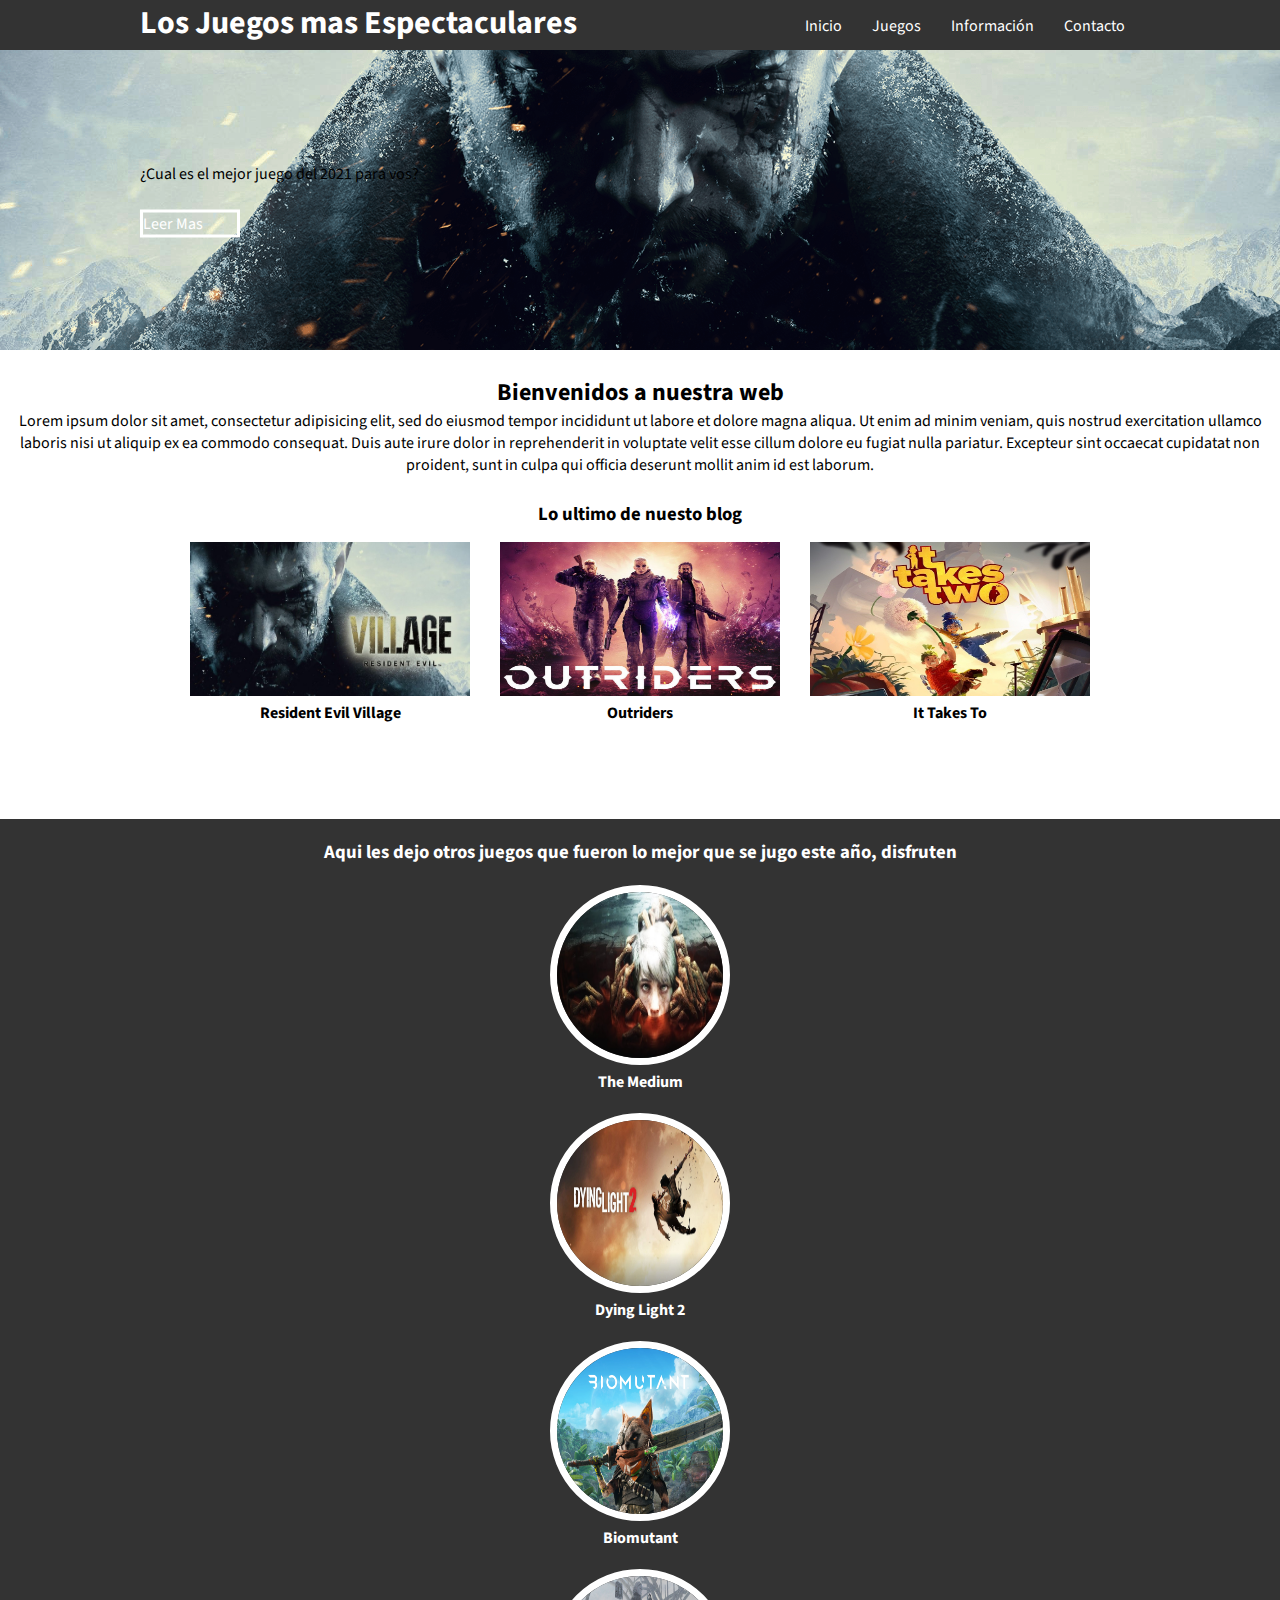
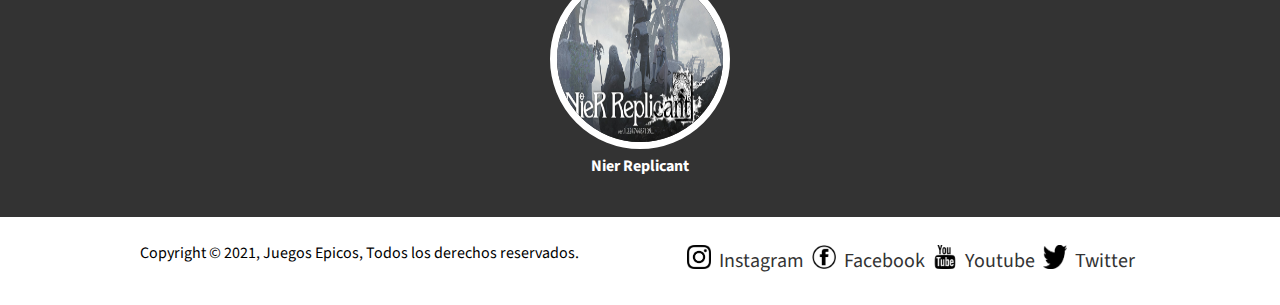
==== Layouts/index.html @ 34e48389 "Proyecto Semiterminado" ====
<!DOCTYPE html>
<html lang="en" dir="ltr">
  <head>
    <meta charset="utf-8">
    <link rel="stylesheet" href="../Assets/css/estilos.css">
    <link rel="stylesheet" href="../Assets/css/fontello.css">
    <title>Juegos Epicos</title>
  </head>
  <body>
<header>
  <div class="contenedor">
      <h1 class="icon-mando">Los Juegos mas Espectaculares</h1>
      <input type="checkbox" id="menu-bar">
      <label class="icon-menu" for="menu-bar"></label>
      <nav class="menu">
        <a href="../Layouts/index.html#">Inicio</a>
        <a href="#">Juegos</a>
        <a href="#">Información</a>
        <a href="../Layouts/contacto.html">Contacto</a>
      </nav>
  </div>
</header>
<main>
  <section id="banner">
    <img src="../Assets/img/Portada.png" alt="Banner">
    <h2>Mejores comentarios de jugabilidad</h2>
    <div class="contenedor">
    <p>¿Cual es el mejor juego del 2021 para vos?</p>
    <a href="#">Leer Mas</a>
    </div>
  </section>
  <section id="bienvenidos">
  <h2>Bienvenidos a nuestra web</h2>
  <p>Lorem ipsum dolor sit amet, consectetur adipisicing elit, sed do eiusmod tempor incididunt ut labore et dolore magna aliqua. Ut enim ad minim veniam, quis nostrud exercitation ullamco laboris nisi ut aliquip ex ea commodo consequat. Duis aute irure dolor in reprehenderit in voluptate velit esse cillum dolore eu fugiat nulla pariatur. Excepteur sint occaecat cupidatat non proident, sunt in culpa qui officia deserunt mollit anim id est laborum.</p>
  </section>

  <section id="blog">
  <h3>Lo ultimo de nuesto blog</h3>
  <div class="contenedor">
    <article>
      <img src="../Assets/img/residentevil8.jpg" alt="blog1">
      <h4>Resident Evil Village</h4>
    </article>
    <article>
      <img src="../Assets/img/outriders.jpg" alt="blog2">
      <h4>Outriders</h4>
    </article>
    <article>
      <img src="../Assets/img/it takes to.jpg" alt="blog3">
      <h4>It Takes To</h4>
    </article>
  </div>
  </section>

<section id="info">
  <h3>Aqui les dejo otros juegos que fueron lo mejor que se jugo este año, disfruten</h3>
<div class="contenedor">
    <div class="info-pag">
      <img src="../Assets/img/themedium.jpg" alt="The Medium">
      <h4>The Medium</h4>
    </div>

    <div class="info-pag">
      <img src="../Assets/img/dying light 2.jpg" alt="Dying Light 2">
      <h4>Dying Light 2</h4>
    </div>

    <div class="info-pag">
          <img src="../Assets/img/biomutant.jpg" alt="Biomutant">
          <h4>Biomutant</h4>
        </div>

        <div class="info-pag">
              <img src="../Assets/img/nierreplicant.jpg" alt="Nier Replicant">
              <h4>Nier Replicant</h4>
            </div>
</div>
</section>
</main>
<footer>
<div class="contenedor">
<p class="copyright">Copyright © 2021, Juegos Epicos, Todos los derechos reservados.</p>
    <div class="redes-sociales">
  <img src="../Assets/img/instagram.png" alt="instagram"> <a href="#">Instagram</a>
  <img src="../Assets/img/facebook.png" alt="Facebook">   <a href="#">Facebook</a>
  <img src="../Assets/img/youtube.png" alt="Youtube">     <a href="#">Youtube</a>
  <img src="../Assets/img/twitter.png" alt="Twitter">     <a href="#">Twitter</a>
    </div>
  </div>
  </footer>
</body>
</html>
---- Assets/css/estilos.css ----
@import url('https://fonts.googleapis.com/css2?family=Source+Sans+Pro&display=swap');
@import url('menu.css');
@import url('banner.css');
@import url('blog.css');
@import url('info.css');
* {
  margin: 0;
  padding: 0;
  box-sizing: border-box;
}

body {
  font-family: 'Source Sans Pro', sans-serif;
}

header {
  width: 100%;
  height: 50px;
  background: #333;
  color: #fff;

  position: fixed;
  top: 0;
  left: 0;
  z-index: 100;
}

.contenedor {
  width: 98%;
  margin: auto;
}

h1 {
  float: left;
}

header .contenedor {
  display: table;
}

section {
  width: 100%;
  margin-bottom: 25px;
}

#bienvenidos {
  text-align: center;
}

footer .contenedor {
  display: flex;
  flex-wrap: wrap;
  justify-content: center;
  padding-bottom: 25px;
}

#copyright {
  font-size: 20px;
}

.redes-sociales {
  width: 100%;
  text-align: center;
  font-size: 28px;
}

.redes-sociales a {
  color: #333;
  text-decoration: none;
}

.redes-sociales img {
  padding: 3px;
  width: 30px;
  height: 30px;
  display: flex;
  justify-content: space-between;
  align-items: flex-end;
}

.redes-sociales a {
  text-decoration: none;
  padding: 5px;
  font-size: 20px;
  display: flex;
  justify-content: space-between;
}

.redes-sociales a:hover {
  cursor: pointer;
}

@media (min-width:768px) {
  .redes-sociales {
    width: auto;
    display: flex;
    justify-content: space-between;
  }
  .redes-sociales p {
    display: flex;
    flex-wrap: wrap;
    justify-content: space-between;
    padding: 5px;
  }
}

@media (min-width:1024px) {
  .contenedor {
    width: 1000px;
  }
}

  footer .contenedor {
    justify-content: space-between;
}
---- Assets/css/fontello.css ----
@font-face {
  font-family: 'fontello';
  src: url('../font/fontello.eot?52178387');
  src: url('../font/fontello.eot?52178387#iefix') format('embedded-opentype'),
       url('../font/fontello.woff2?52178387') format('woff2'),
       url('../font/fontello.woff?52178387') format('woff'),
       url('../font/fontello.ttf?52178387') format('truetype'),
       url('../font/fontello.svg?52178387#fontello') format('svg');
  font-weight: normal;
  font-style: normal;
}
/* Chrome hack: SVG is rendered more smooth in Windozze. 100% magic, uncomment if you need it. */
/* Note, that will break hinting! In other OS-es font will be not as sharp as it could be */
/*
@media screen and (-webkit-min-device-pixel-ratio:0) {
  @font-face {
    font-family: 'fontello';
    src: url('../font/fontello.svg?52178387#fontello') format('svg');
  }
}
*/
 
 [class^="icon-"]:before, [class*=" icon-"]:before {
  font-family: "fontello";
  font-style: normal;
  font-weight: normal;
  speak: never;
 
  display: inline-block;
  text-decoration: inherit;
  width: 1em;
  margin-right: .2em;
  text-align: center;
  /* opacity: .8; */
 
  /* For safety - reset parent styles, that can break glyph codes*/
  font-variant: normal;
  text-transform: none;
 
  /* fix buttons height, for twitter bootstrap */
  line-height: 1em;
 
  /* Animation center compensation - margins should be symmetric */
  /* remove if not needed */
  margin-left: .2em;
 
  /* you can be more comfortable with increased icons size */
  /* font-size: 120%; */
 
  /* Font smoothing. That was taken from TWBS */
  -webkit-font-smoothing: antialiased;
  -moz-osx-font-smoothing: grayscale;
 
  /* Uncomment for 3D effect */
  /* text-shadow: 1px 1px 1px rgba(127, 127, 127, 0.3); */
}
 
.icon-menu:before { content: '\f0c9'; } /* '' */
.icon-gamepad:before { content: '\f11b'; } /* '' */
.icon-youtube:before { content: '\f166'; } /* '' */
.icon-instagram:before { content: '\f16d'; } /* '' */
.icon-twitter:before { content: '\f304'; } /* '' */
.icon-facebook:before { content: '\f308'; } /* '' */
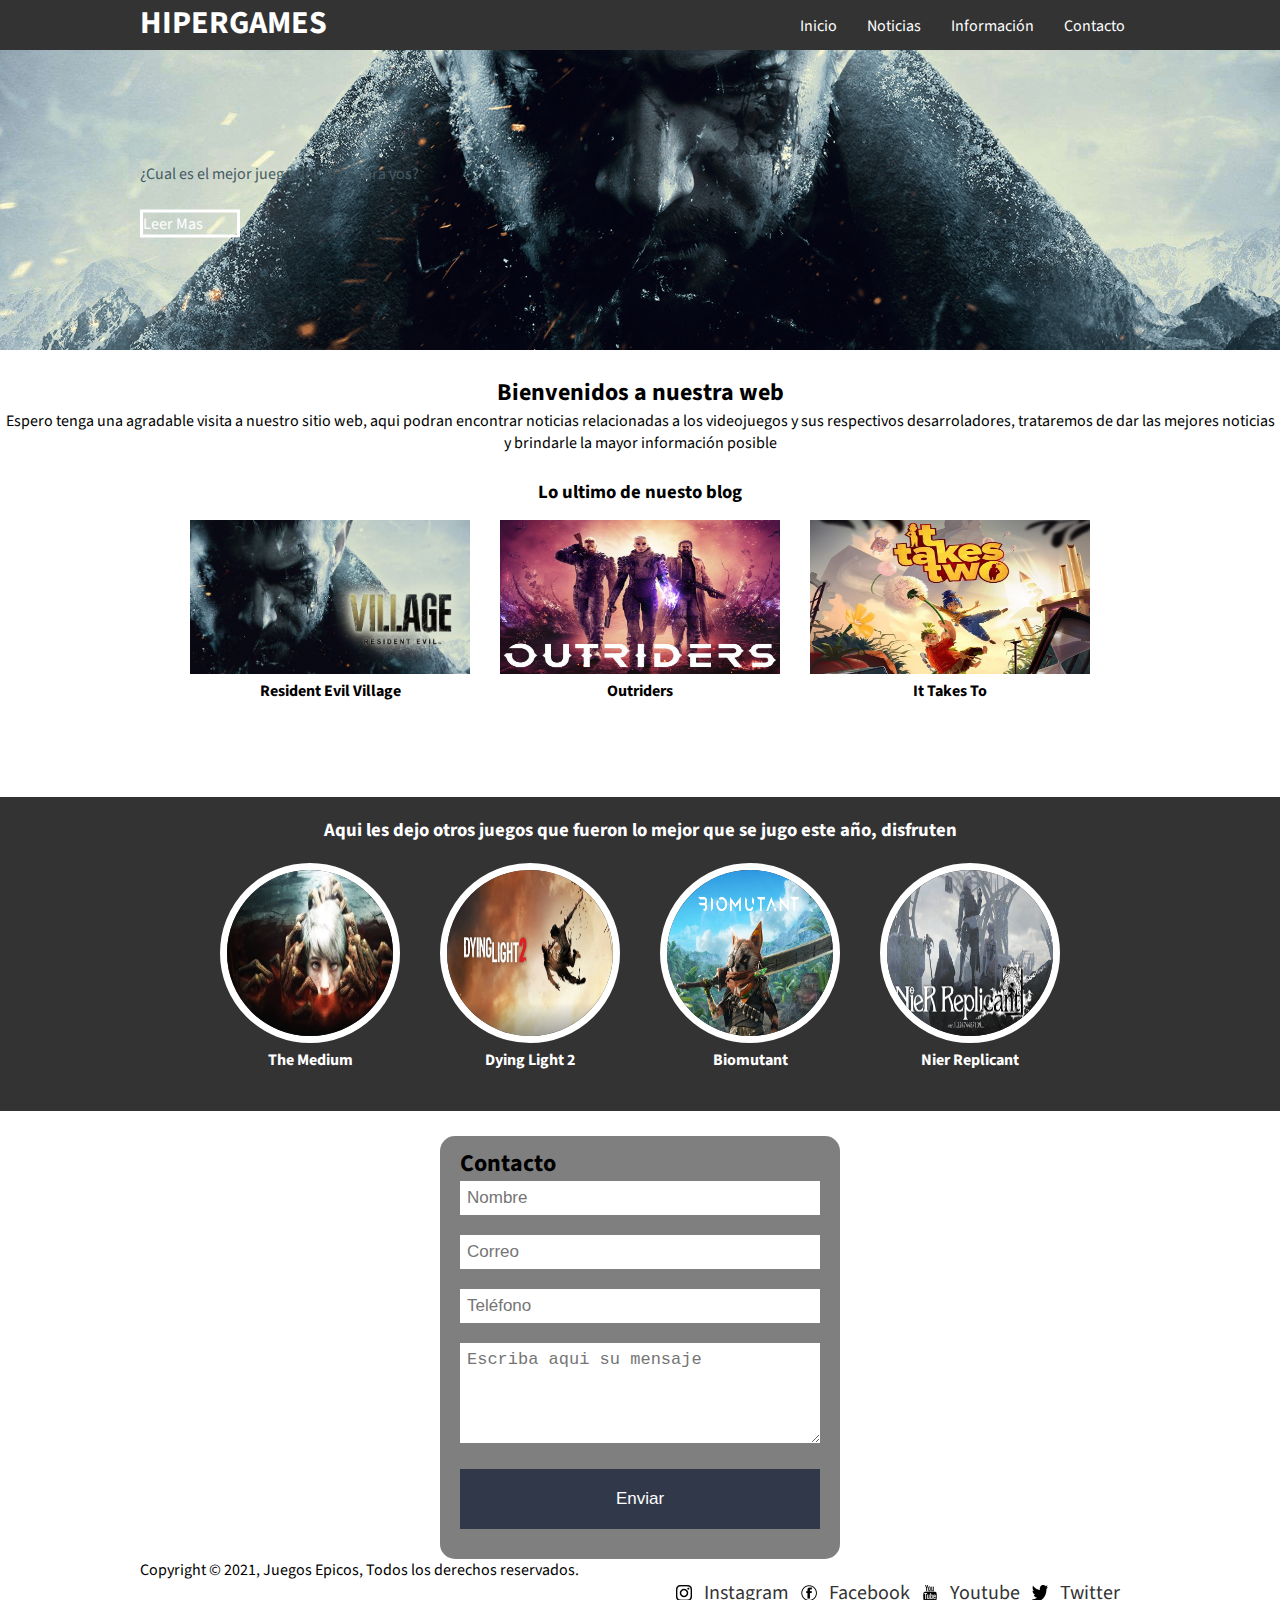
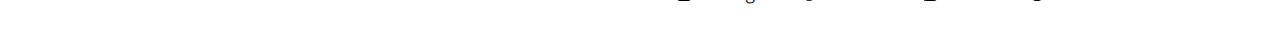
==== commit 78c5e73d: "Arreglos en la estetica" ====
--- a/Layouts/index.html
+++ b/Layouts/index.html
@@ -9,21 +9,22 @@
   <body>
 <header>
   <div class="contenedor">
-      <h1 class="icon-mando">Los Juegos mas Espectaculares</h1>
+      <h1 class="icon-mando">HIPERGAMES</h1>
       <input type="checkbox" id="menu-bar">
       <label class="icon-menu" for="menu-bar"></label>
       <nav class="menu">
         <a href="../Layouts/index.html#">Inicio</a>
-        <a href="#">Juegos</a>
+        <a href="#">Noticias</a>
         <a href="#">Información</a>
-        <a href="../Layouts/contacto.html">Contacto</a>
+        <a href="#contacto">Contacto</a>
       </nav>
   </div>
 </header>
+
 <main>
   <section id="banner">
     <img src="../Assets/img/Portada.png" alt="Banner">
-    <h2>Mejores comentarios de jugabilidad</h2>
+    <h2>Mejores comentarios de jugabilida</h2>
     <div class="contenedor">
     <p>¿Cual es el mejor juego del 2021 para vos?</p>
     <a href="#">Leer Mas</a>
@@ -31,7 +32,7 @@
   </section>
   <section id="bienvenidos">
   <h2>Bienvenidos a nuestra web</h2>
-  <p>Lorem ipsum dolor sit amet, consectetur adipisicing elit, sed do eiusmod tempor incididunt ut labore et dolore magna aliqua. Ut enim ad minim veniam, quis nostrud exercitation ullamco laboris nisi ut aliquip ex ea commodo consequat. Duis aute irure dolor in reprehenderit in voluptate velit esse cillum dolore eu fugiat nulla pariatur. Excepteur sint occaecat cupidatat non proident, sunt in culpa qui officia deserunt mollit anim id est laborum.</p>
+  <p>Espero tenga una agradable visita a nuestro sitio web, aqui podran encontrar noticias relacionadas a los videojuegos y sus respectivos desarroladores, trataremos de dar las mejores noticias <br> y brindarle la mayor información posible</p>
   </section>
 
   <section id="blog">
@@ -77,6 +78,16 @@
 </div>
 </section>
 </main>
+
+<form action="">
+      <h2 id="contacto" class="contacto">Contacto</h2>
+        <input type="text" name="Nombre" placeholder="Nombre">
+        <input type="text" name="Correo" placeholder="Correo">
+        <input type="text" name="Telefono" placeholder="Teléfono">
+        <textarea name="Mensaje" placeholder="Escriba aqui su mensaje"></textarea>
+        <input type="button" value="Enviar" id="boton">
+    </form>
+
 <footer>
 <div class="contenedor">
 <p class="copyright">Copyright © 2021, Juegos Epicos, Todos los derechos reservados.</p>
--- a/Assets/css/estilos.css
+++ b/Assets/css/estilos.css
@@ -1,8 +1,10 @@
 @import url('https://fonts.googleapis.com/css2?family=Source+Sans+Pro&display=swap');
+@import url('contacto.css');
 @import url('menu.css');
 @import url('banner.css');
 @import url('blog.css');
 @import url('info.css');
+
 * {
   margin: 0;
   padding: 0;
@@ -18,7 +20,6 @@
   height: 50px;
   background: #333;
   color: #fff;
-
   position: fixed;
   top: 0;
   left: 0;
@@ -44,6 +45,7 @@
 }
 
 #bienvenidos {
+  color: black;
   text-align: center;
 }
 
@@ -59,18 +61,21 @@
 }
 
 .redes-sociales {
+  padding: 15px;
   width: 100%;
   text-align: center;
   font-size: 28px;
 }
 
 .redes-sociales a {
+  margin: 5px;
   color: #333;
   text-decoration: none;
 }
 
 .redes-sociales img {
-  padding: 3px;
+  margin: auto;
+  padding: 7px;
   width: 30px;
   height: 30px;
   display: flex;
@@ -80,6 +85,7 @@
 
 .redes-sociales a {
   text-decoration: none;
+  margin: auto;
   padding: 5px;
   font-size: 20px;
   display: flex;
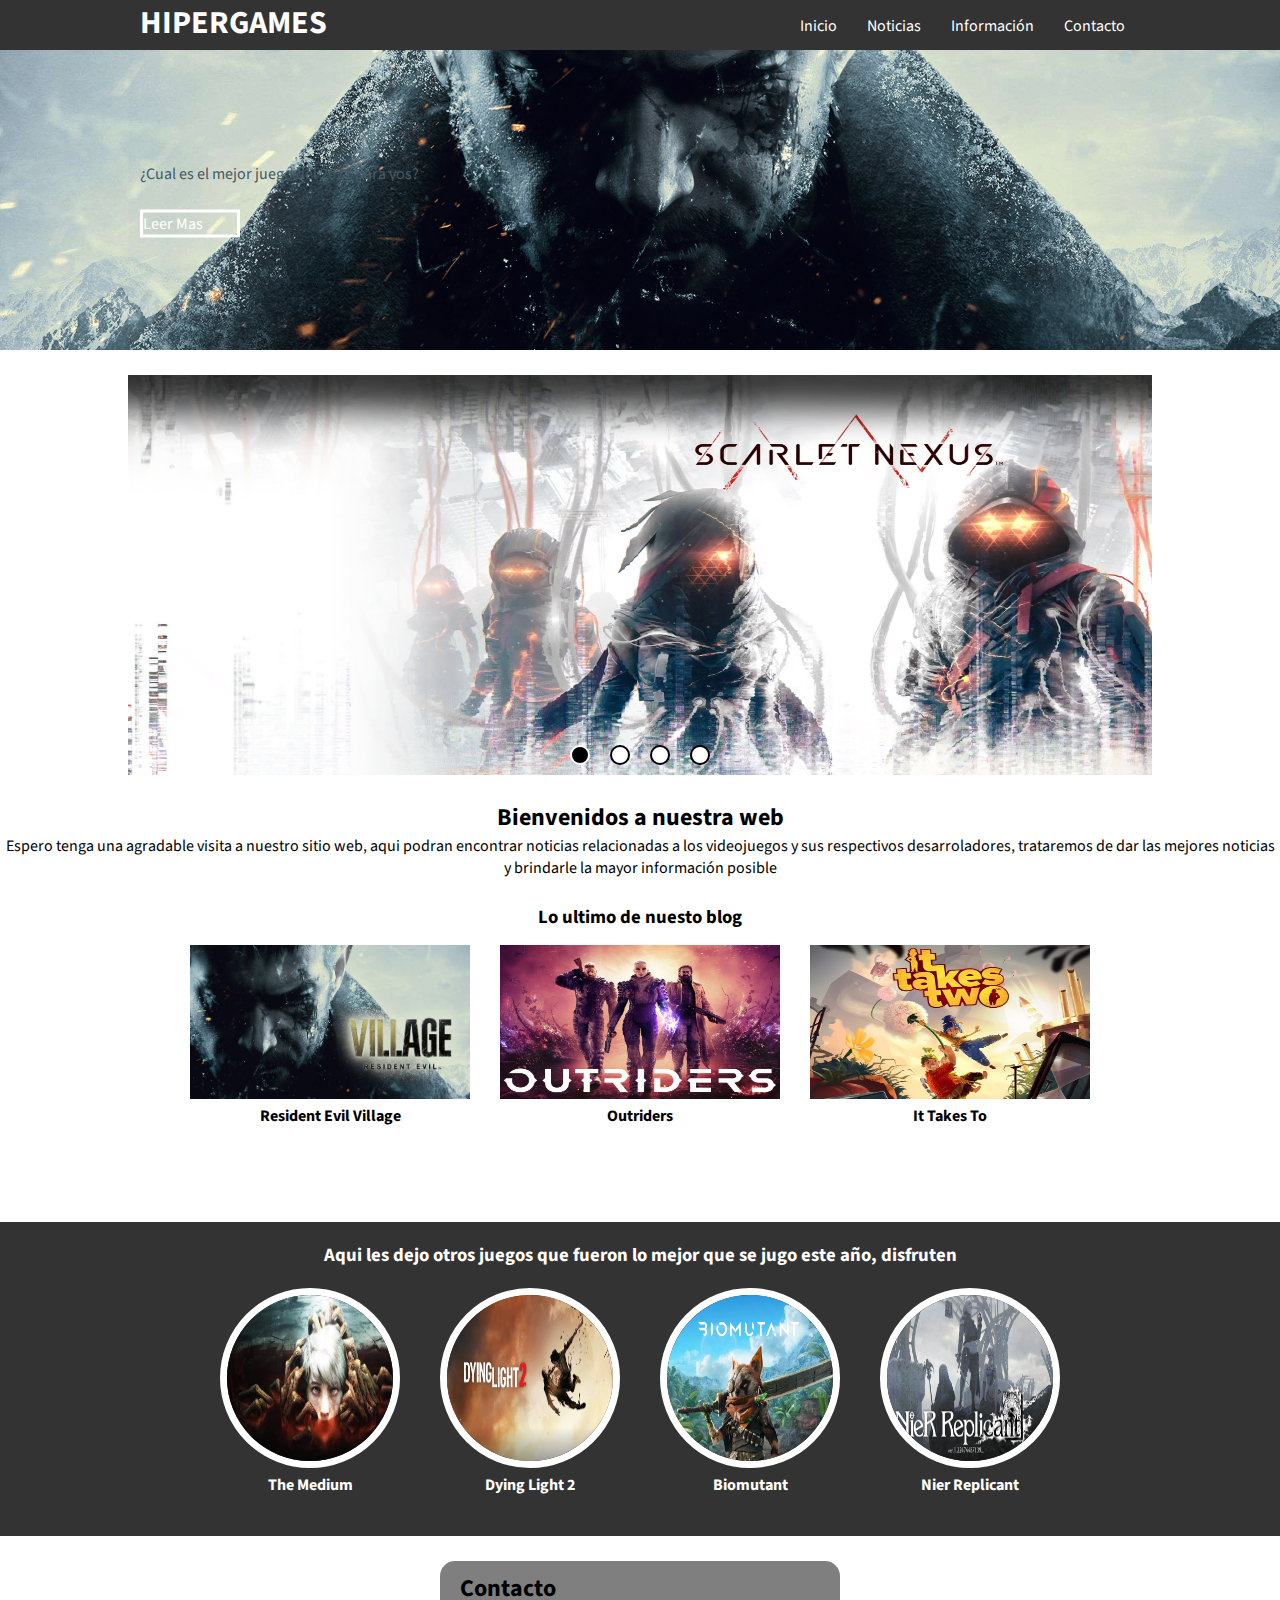
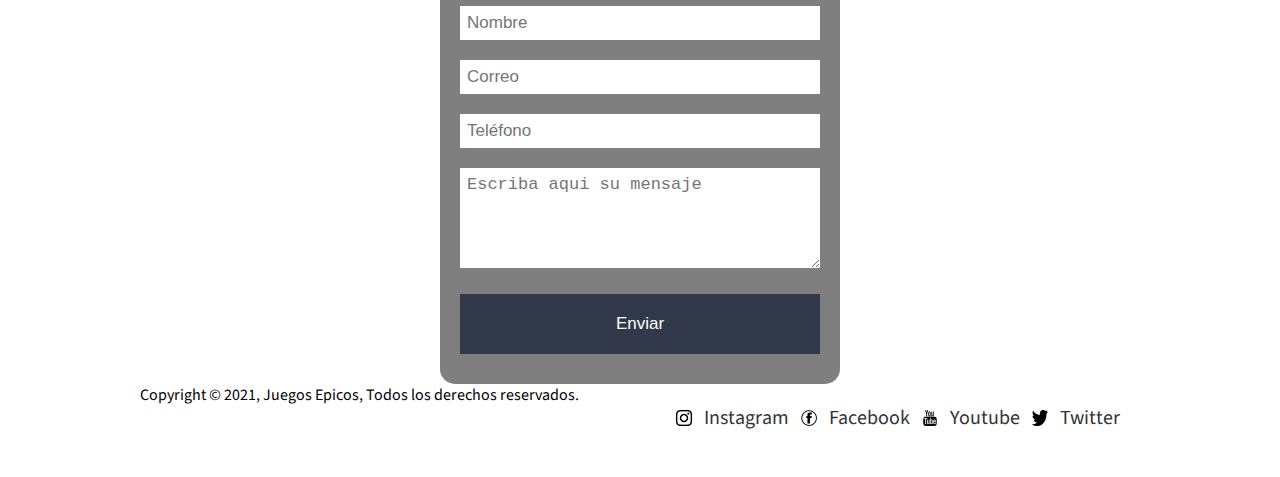
==== commit ecd827b3: "agrego slider" ====
--- a/Layouts/index.html
+++ b/Layouts/index.html
@@ -30,11 +30,39 @@
     <a href="#">Leer Mas</a>
     </div>
   </section>
+
+  <section>
+  <ul class="slider">
+    <li>
+      <input type="radio" id="sbutton1" name="sradio" checked>
+      <label for="sbutton1"></label>
+      <img src="../Assets/img/1.jpg" alt="Juego 1">
+    </li>
+
+    <li>
+      <input type="radio" id="sbutton2" name="sradio">
+      <label for="sbutton2"></label>
+      <img src="../Assets/img/2.jpg" alt="Juego 2">
+    </li>
+
+    <li>
+      <input type="radio" id="sbutton3" name="sradio">
+      <label for="sbutton3"></label>
+      <img src="../Assets/img/3.jpg" alt="Juego 3">
+    </li>
+
+    <li>
+      <input type="radio" id="sbutton4" name="sradio">
+      <label for="sbutton4"></label>
+      <img src="../Assets/img/4.jpg" alt="Juego 4">
+    </li>
+  </ul>
+  </section>
+
   <section id="bienvenidos">
   <h2>Bienvenidos a nuestra web</h2>
   <p>Espero tenga una agradable visita a nuestro sitio web, aqui podran encontrar noticias relacionadas a los videojuegos y sus respectivos desarroladores, trataremos de dar las mejores noticias <br> y brindarle la mayor información posible</p>
   </section>
-
   <section id="blog">
   <h3>Lo ultimo de nuesto blog</h3>
   <div class="contenedor">
--- a/Assets/css/estilos.css
+++ b/Assets/css/estilos.css
@@ -4,6 +4,7 @@
 @import url('banner.css');
 @import url('blog.css');
 @import url('info.css');
+@import url('slider.css');
 
 * {
   margin: 0;
